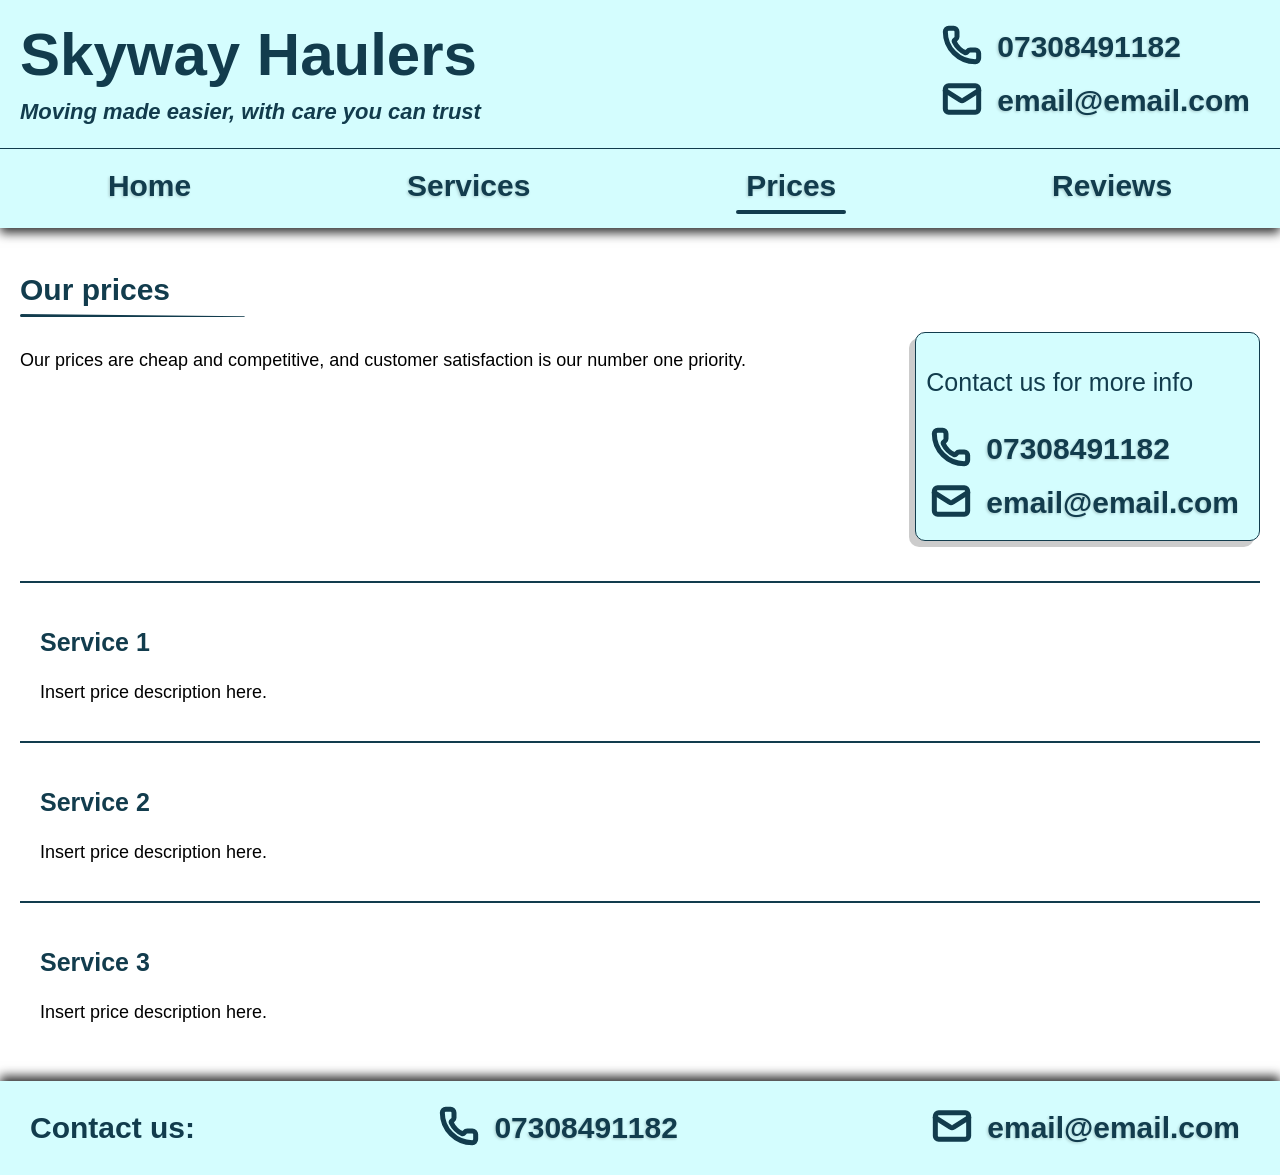
==== prices/index.html @ 5357ee66 "Add files via upload" ====
<!-- Developed by Abdulaleem Hanoun -->
<!DOCTYPE html>
<html lang="en-GB">

    <head>

        <meta charset="UTF-8">
        <meta name="viewport" content="width=device-width, initial-scale=1.0">
        <meta name="description" content="Skyway Haulers - Cheap and straightforward pricing for our moving services - London, Oxfordshire, Berkshire">
        <meta name="author" content="Abdulaleem Hanoun">
        <meta property="og:title" content="Skyway Haulers">
        <meta property="og:description" content="Moving made easier, with care you can trust.">
        <meta property="og:type" content="website">
        <link rel="stylesheet" href="../css/global.css">
        <link rel="stylesheet" href="../css/prices.css">

        <title>Prices | Skyway Haulers</title>

    </head>
    <body>

        <header class="header">

            <div class="header___main-container">

                <div class="header___main-container___title-container">

                    <h1 class="header___main-container___title-container___title">Skyway Haulers</h1>
                    <h2 class="header___main-container___title-container___subtitle">Moving made easier, with care you can trust</h2>

                </div>
                <div class="header___main-container___information-box">

                    <div class="contact-link">

                        <svg class="contact-link___image" xmlns="http://www.w3.org/2000/svg" width="2rem" height="2rem" viewBox="0 0 24 24" fill="none" stroke="#123C4D" stroke-width="3" stroke-linecap="round" stroke-linejoin="round"><path d="M13.832 16.568a1 1 0 0 0 1.213-.303l.355-.465A2 2 0 0 1 17 15h3a2 2 0 0 1 2 2v3a2 2 0 0 1-2 2A18 18 0 0 1 2 4a2 2 0 0 1 2-2h3a2 2 0 0 1 2 2v3a2 2 0 0 1-.8 1.6l-.468.351a1 1 0 0 0-.292 1.233 14 14 0 0 0 6.392 6.384"/></svg>
                        <a class="contact-link___text" data-contact="important.phone"></a>

                    </div>
                    <div class="contact-link">

                        <svg class="contact-link___image" xmlns="http://www.w3.org/2000/svg" width="2rem" height="2rem" viewBox="0 0 24 24" fill="none" stroke="#123C4D" stroke-width="3" stroke-linecap="round" stroke-linejoin="round"><path d="m22 7-8.991 5.727a2 2 0 0 1-2.009 0L2 7"/><rect x="2" y="4" width="20" height="16" rx="2"/></svg>
                        <a class="contact-link___text" data-contact="important.email"></a>

                    </div>

                </div>

            </div>
            <div class="header___navigation-container">

                <nav>

                    <ul class="header___navigation-containter___list">

                        <li><a class="header___navigation-container___list___item" href="../">Home</a></li>
                        <li><a class="header___navigation-container___list___item" href="../services/">Services</a></li>
                        <li><a class="header___navigation-container___list___item header___navigation-container___list___current-page" href="">Prices</a></li>
                        <li><a class="header___navigation-container___list___item" href="../reviews/">Reviews</a></li>

                    </ul>

                </nav>

            </div>

        </header>

        <main class="prices">

            <h2 class="page-title">Our prices</h2>
            <div class="prices___intro">

                <div class="contact-container">

                    <p>Contact us for more info</p>
                    <div class="contact-link">

                        <svg class="contact-link___image" xmlns="http://www.w3.org/2000/svg" width="2rem" height="2rem" viewBox="0 0 24 24" fill="none" stroke="#123C4D" stroke-width="3" stroke-linecap="round" stroke-linejoin="round"><path d="M13.832 16.568a1 1 0 0 0 1.213-.303l.355-.465A2 2 0 0 1 17 15h3a2 2 0 0 1 2 2v3a2 2 0 0 1-2 2A18 18 0 0 1 2 4a2 2 0 0 1 2-2h3a2 2 0 0 1 2 2v3a2 2 0 0 1-.8 1.6l-.468.351a1 1 0 0 0-.292 1.233 14 14 0 0 0 6.392 6.384"/></svg>
                        <a class="contact-link___text" data-contact="important.phone"></a>

                    </div>
                    <div class="contact-link">

                        <svg class="contact-link___image" xmlns="http://www.w3.org/2000/svg" width="2rem" height="2rem" viewBox="0 0 24 24" fill="none" stroke="#123C4D" stroke-width="3" stroke-linecap="round" stroke-linejoin="round"><path d="m22 7-8.991 5.727a2 2 0 0 1-2.009 0L2 7"/><rect x="2" y="4" width="20" height="16" rx="2"/></svg>
                        <a class="contact-link___text" data-contact="important.email"></a>

                    </div>

                </div>
                <p class="introductory-text" data-content="services_and_prices.prices_introductory_text"></p>

            </div>
            <section class="prices___list"></section>

        </main>

        <footer class="footer">

            <h2>Contact us:</h2>
            <div class="contact-link">

                <svg class="contact-link___image" xmlns="http://www.w3.org/2000/svg" width="2rem" height="2rem" viewBox="0 0 24 24" fill="none" stroke="#123C4D" stroke-width="3" stroke-linecap="round" stroke-linejoin="round"><path d="M13.832 16.568a1 1 0 0 0 1.213-.303l.355-.465A2 2 0 0 1 17 15h3a2 2 0 0 1 2 2v3a2 2 0 0 1-2 2A18 18 0 0 1 2 4a2 2 0 0 1 2-2h3a2 2 0 0 1 2 2v3a2 2 0 0 1-.8 1.6l-.468.351a1 1 0 0 0-.292 1.233 14 14 0 0 0 6.392 6.384"/></svg>
                <a class="contact-link___text" data-contact="important.phone"></a>

            </div>
            <div class="contact-link">

                <svg class="contact-link___image" xmlns="http://www.w3.org/2000/svg" width="2rem" height="2rem" viewBox="0 0 24 24" fill="none" stroke="#123C4D" stroke-width="3" stroke-linecap="round" stroke-linejoin="round"><path d="m22 7-8.991 5.727a2 2 0 0 1-2.009 0L2 7"/><rect x="2" y="4" width="20" height="16" rx="2"/></svg>
                <a class="contact-link___text" data-contact="important.email"></a>

            </div>

        </footer>

        <script src="../data.js"></script>
        <script src="../js/prices.js"></script>
        <script src="../js/global.js"></script>

    </body>

</html>
---- css/global.css ----
/* Base */

html {

    margin: 0;
    min-height: 100%;
    font-size: 20px;

}

body {

    margin: 0;
    font-family: Arial, Helvetica, sans-serif;
    min-height: 100vh;
    display: flex;
    flex-direction: column;

}

main {

    flex: 1;
    padding: 1rem;

}


/* Header */

.header {

    background-color: rgb(212, 253, 254);
    width: 100%;
    box-shadow: 0px 5px 10px rgba(0, 0, 0, 0.8);
    color: rgb(18, 60, 77);
    box-sizing: border-box;

}

.header___main-container {

    display: flex;
    justify-content: space-between;
    padding: 1rem;
    margin-bottom: 1rem;
    border-bottom: 1px solid currentColor;

}

.header___main-container___title-container___title {

    margin: 0 0 0.5rem;
    font-size: 3rem;

}

.header___main-container___title-container___subtitle {

    margin: 0;
    font-size: 1.1rem;
    font-style: italic;

}

.header___navigation-containter___list {

    list-style-type: none;
    margin: 0;
    padding: 0 0 1.25rem;
    display: flex;
    justify-content: space-around;

}

.header___navigation-container___list___item {

    color: var(--text-color-secondary);
    text-decoration: none;
    position: relative;
    font-weight: bold;
    font-size: 1.5rem;
    padding: 0.5rem;
    text-shadow: -1px 1px 3px rgba(0, 0, 0, 0.2);
    transition: text-shadow 0.25s ease;

}

.header___navigation-container___list___item.header___navigation-container___list___current-page::before {

    content: "";
    position: absolute;
    left: 0;
    bottom: -2px;
    width: 100%;
    height: 4px;
    background-color: currentColor;
    border-radius: 2px;

}

.header___navigation-container___list___item:not(.header___navigation-container___list___current-page):hover {

    text-shadow: -5px 5px 10px rgba(0, 0, 0, 0.5);

}

.header___navigation-container___list___item:not(.header___navigation-container___list___current-page)::after {

    content: "";
    position: absolute;
    left: 50%;
    bottom: -2px;
    width: 0;
    height: 2px;
    background-color: currentColor;
    border-radius: 999px;
    transform: translateX(-50%);
    transition: width 0.3s ease;

}

.header___navigation-container___list___item:not(.header___navigation-container___list___current-page):hover::after {

    width: 100%;
    box-shadow: -5px 5px 5px rgba(0, 0, 0, 0.5);

}


/* Footer */

.footer {

    background-color: rgb(212, 253, 254);
    width: 100%;
    padding: 0.25rem 1.5rem;
    box-shadow: 0px -5px 10px rgba(0, 0, 0, 0.8);
    color: rgb(18, 60, 77);
    box-sizing: border-box;
    display: flex;
    justify-content: space-between;
    align-items: center;
    font-size: 1rem;

}


/* Contact link */

.contact-link {

    display: flex;

}

.contact-link___image {

    margin: 0.25rem;

}

.contact-link___text {

    margin: 0.5rem;
    font-size: 1.5rem;
    text-decoration: none;
    color: rgb(18, 60, 77);
    font-weight: bold;
    text-shadow: -1px 1px 3px rgba(0, 0, 0, 0.2);

}


/* Contact us box */

.contact-container {

    float: right;
    color: rgb(18, 60, 77);
    box-shadow: -6px 6px 0 rgba(0, 0, 0, 0.2);
    background-color: rgb(212, 253, 254);
    border: 1px solid rgb(18, 60, 77);
    padding: 0.5rem;
    border-radius: 10px;
    margin: 0 0 1rem 1rem;
    transition: box-shadow 0.25s ease, transform 0.25s ease;

}

.contact-container:hover {

    box-shadow: -12px 12px 0 rgba(0, 0, 0, 0.2);
    transform: scale(1.03);

}


/* Page title */

.page-title {

    position: relative;
    text-decoration: none;
    display: inline-block;
    font-size: 1.5rem;
    color: rgb(18, 60, 77);

}

.page-title::after {

    content: "";
    position: absolute;
    left: 0;
    bottom: -10px;
    width: 150%;
    height: 3px;
    border-radius: 999px;
    background: rgb(18, 60, 77);
    clip-path: polygon(0 0, 100% 80%, 100% 100%, 0 100%);

}


/* Introductory text */

.introductory-text {

    font-size: 0.9rem;
    margin-bottom: 2.5rem;

}


/* Review box */

.review-box {

    width: 20rem;
    margin: 1rem;
    border-radius: 10px;
    border: 1px solid rgb(18, 60, 77);
    padding: 0.25rem 0.75rem;

}

.review-box___header {

    display: flex;
    justify-content: space-between;
    font-size: 1rem;

}

.review-box___header___name {

    color: rgb(18, 60, 77);
    font-weight: bold;

}

.review-box___header___date {

    color: rgb(89, 89, 89);
    font-style: italic;

}

.review-box___body {

    font-size: 0.9rem;
    color: black;
    text-wrap: pretty;
    
}


/* Fading elements */

.fading-element {

    opacity: 0;
    transform: translateY(50px);
    transition: opacity 1s ease-out, transform 1s ease-out;

}

.fading-element.fading-element___visible {

    opacity: 1;
    transform: translateY(0);

}


/* Mobile */

@media (max-width: 600px) {

    html {

        font-size: 14px;

    }

    .header___main-container {

        flex-direction: column;

    }

    .header___main-container___information-box {

        margin-top: 0.5rem;

    }

    .footer {

        flex-direction: column;
        align-items: flex-start;

    }

    .contact-container {

        height: 10rem;

    }

    .contact-link___text {

        font-size: 1.2rem;

    }

    .review-box {

        width: 10rem;

    }

}
---- css/prices.css ----
.prices___intro {

    font-size: 1.25rem;
    margin-bottom: 1rem;
    display: flow-root;

}

.prices___list___item {

    border-top: 2px solid rgb(18, 60, 77);
    padding: 1rem;

}

.prices___list___item___title {

    color: rgb(18, 60, 77);
    font-size: 1.25rem;

}

.prices___list___item___body {

    font-size: 0.9rem;
    color: black;
    text-wrap: pretty;

}
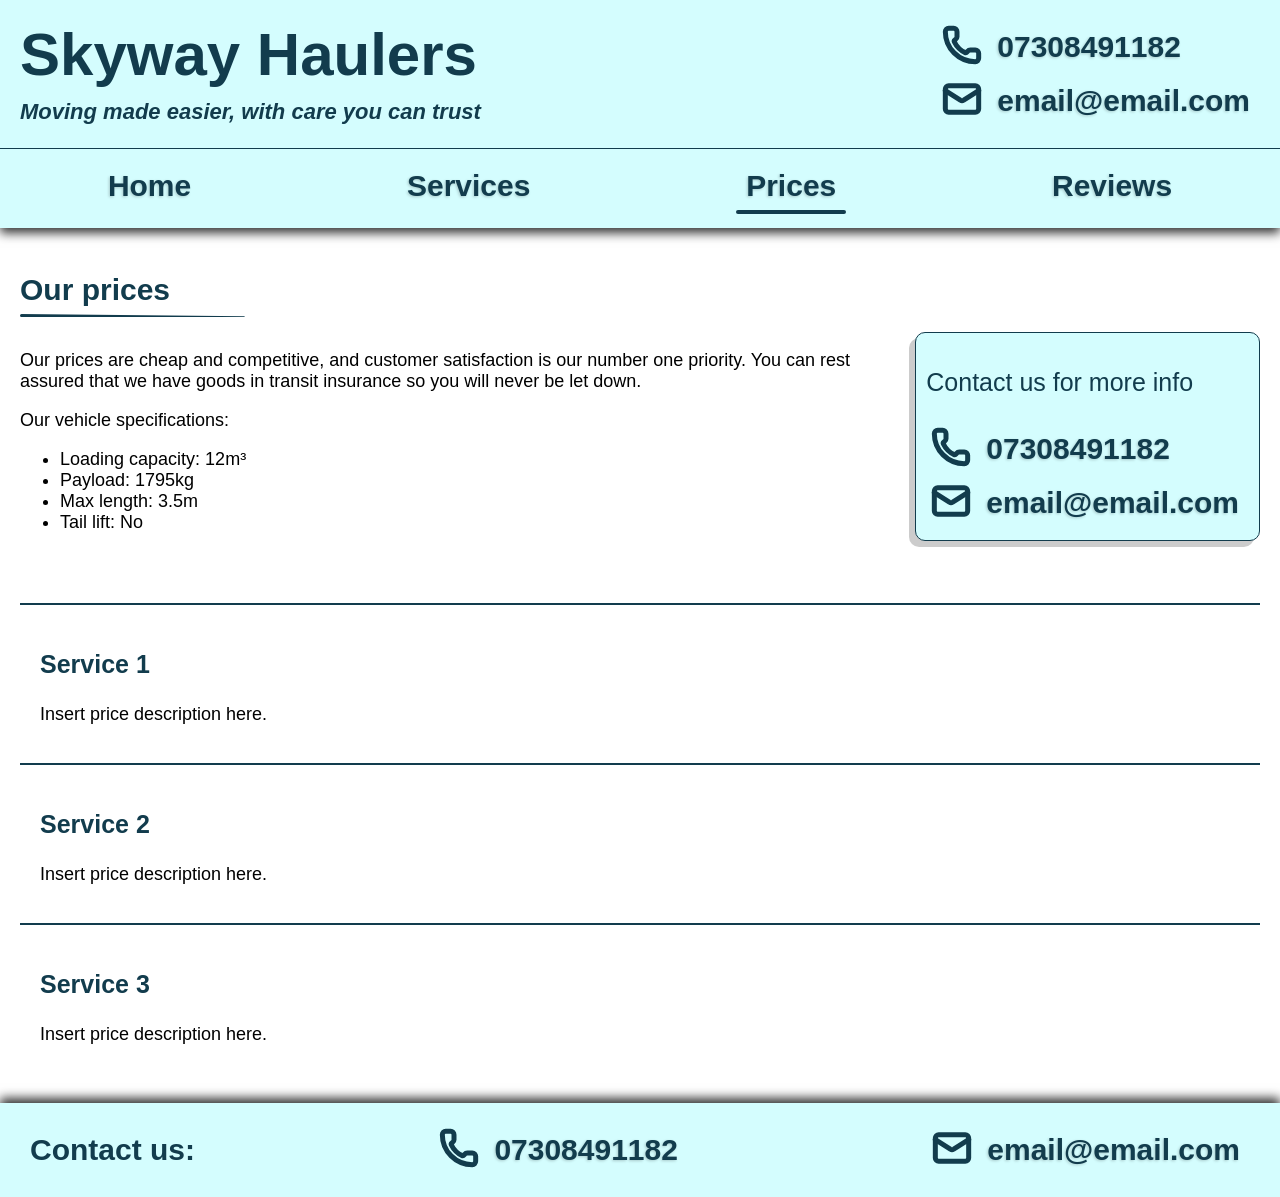
==== commit bbb57a28: "Update index.html" ====
--- a/prices/index.html
+++ b/prices/index.html
@@ -88,7 +88,20 @@
                     </div>
 
                 </div>
-                <p class="introductory-text" data-content="services_and_prices.prices_introductory_text"></p>
+                <div class="introductory-text">
+
+                    <p data-content="services_and_prices.prices_introductory_text"></p>
+                    <p>Our vehicle specifications:</p>
+                    <ul class="prices___intro___specs">
+
+                        <li>Loading capacity: <span data-content="services_and_prices.vehicle_specifications.loading_capacity"></span></li>
+                        <li>Payload: <span data-content="services_and_prices.vehicle_specifications.payload"></span></li>
+                        <li>Max length: <span data-content="services_and_prices.vehicle_specifications.max_length"></span></li>
+                        <li>Tail lift: <span data-content="services_and_prices.vehicle_specifications.tail_lift"></span></li>
+
+                    </ul>
+
+                </div>
 
             </div>
             <section class="prices___list"></section>
@@ -119,4 +132,4 @@
 
     </body>
 
-</html>+</html>
--- a/css/global.css
+++ b/css/global.css
@@ -335,10 +335,16 @@
 
     }
 
-    .review-box {
+    .services .review-box {
 
         width: 10rem;
 
     }
 
-}+    .index .review-box, .reviews .review-box {
+
+        width: 80%;
+
+    }
+
+}
